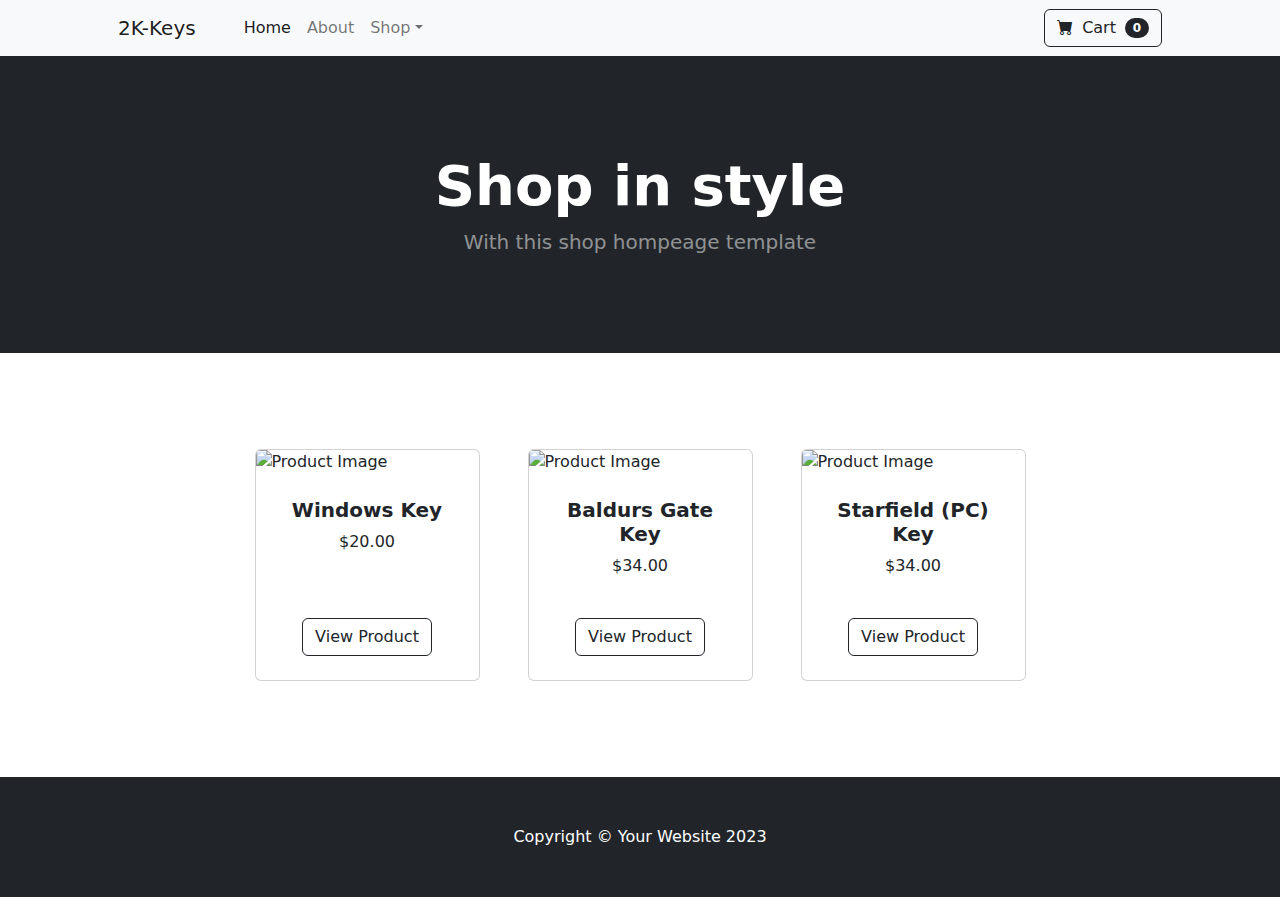
==== index.html @ 078dda87 "Initial Template Site" ====
<!DOCTYPE html>
<html lang="en">
    <head>
        <meta charset="utf-8" />
        <meta name="viewport" content="width=device-width, initial-scale=1, shrink-to-fit=no" />
        <meta name="description" content="" />
        <meta name="author" content="" />
        <title>Shop Homepage - Start Bootstrap Template</title>
        <!-- Favicon-->
        <link rel="icon" type="image/x-icon" href="assets/favicon.ico" />
        <!-- Bootstrap icons-->
        <link href="https://cdn.jsdelivr.net/npm/bootstrap-icons@1.5.0/font/bootstrap-icons.css" rel="stylesheet" />
        <!-- Core theme CSS (includes Bootstrap)-->
        <link href="css/styles.css" rel="stylesheet" />
    </head>
    <body>
        <!-- Navigation-->
        <nav class="navbar navbar-expand-lg navbar-light bg-light">
            <div class="container px-4 px-lg-5">
                <a class="navbar-brand" href="#!">2K-Keys</a>
                <button class="navbar-toggler" type="button" data-bs-toggle="collapse" data-bs-target="#navbarSupportedContent" aria-controls="navbarSupportedContent" aria-expanded="false" aria-label="Toggle navigation"><span class="navbar-toggler-icon"></span></button>
                <div class="collapse navbar-collapse" id="navbarSupportedContent">
                    <ul class="navbar-nav me-auto mb-2 mb-lg-0 ms-lg-4">
                        <li class="nav-item"><a class="nav-link active" aria-current="page" href="#!">Home</a></li>
                        <li class="nav-item"><a class="nav-link" href="#!">About</a></li>
                        <li class="nav-item dropdown">
                            <a class="nav-link dropdown-toggle" id="navbarDropdown" href="#" role="button" data-bs-toggle="dropdown" aria-expanded="false">Shop</a>
                            <ul class="dropdown-menu" aria-labelledby="navbarDropdown">
                                <li><a class="dropdown-item" href="#!">All Products</a></li>
                                <li><hr class="dropdown-divider" /></li>
                                <li><a class="dropdown-item" href="#!">Popular Items</a></li>
                                <li><a class="dropdown-item" href="#!">New Arrivals</a></li>
                            </ul>
                        </li>
                    </ul>
                    <form class="d-flex">
                        <button class="btn btn-outline-dark" type="submit">
                            <i class="bi-cart-fill me-1"></i>
                            Cart
                            <span class="badge bg-dark text-white ms-1 rounded-pill">0</span>
                        </button>
                    </form>
                </div>
            </div>
        </nav>
        <!-- Header-->
        <header class="bg-dark py-5">
            <div class="container px-4 px-lg-5 my-5">
                <div class="text-center text-white">
                    <h1 class="display-4 fw-bolder">Shop in style</h1>
                    <p class="lead fw-normal text-white-50 mb-0">With this shop hompeage template</p>
                </div>
            </div>
        </header>
        <!-- Section-->
        <section class="py-5">
            <div class="container px-4 px-lg-5 mt-5">
                <div class="row gx-4 gx-lg-5 row-cols-2 row-cols-md-3 row-cols-xl-4 justify-content-center" id="product-container">
                    <!-- Product cards should dynamically be added here -->
                </div>
            </div>
        </section>
        <!-- Footer-->
        <footer class="py-5 bg-dark">
            <div class="container"><p class="m-0 text-center text-white">Copyright &copy; Your Website 2023</p></div>
        </footer>
        <!-- Bootstrap core JS-->
        <script src="https://cdn.jsdelivr.net/npm/bootstrap@5.2.3/dist/js/bootstrap.bundle.min.js"></script>
        <!-- Core theme JS-->
        <script src="js/scripts.js"></script>
    </body>
</html>
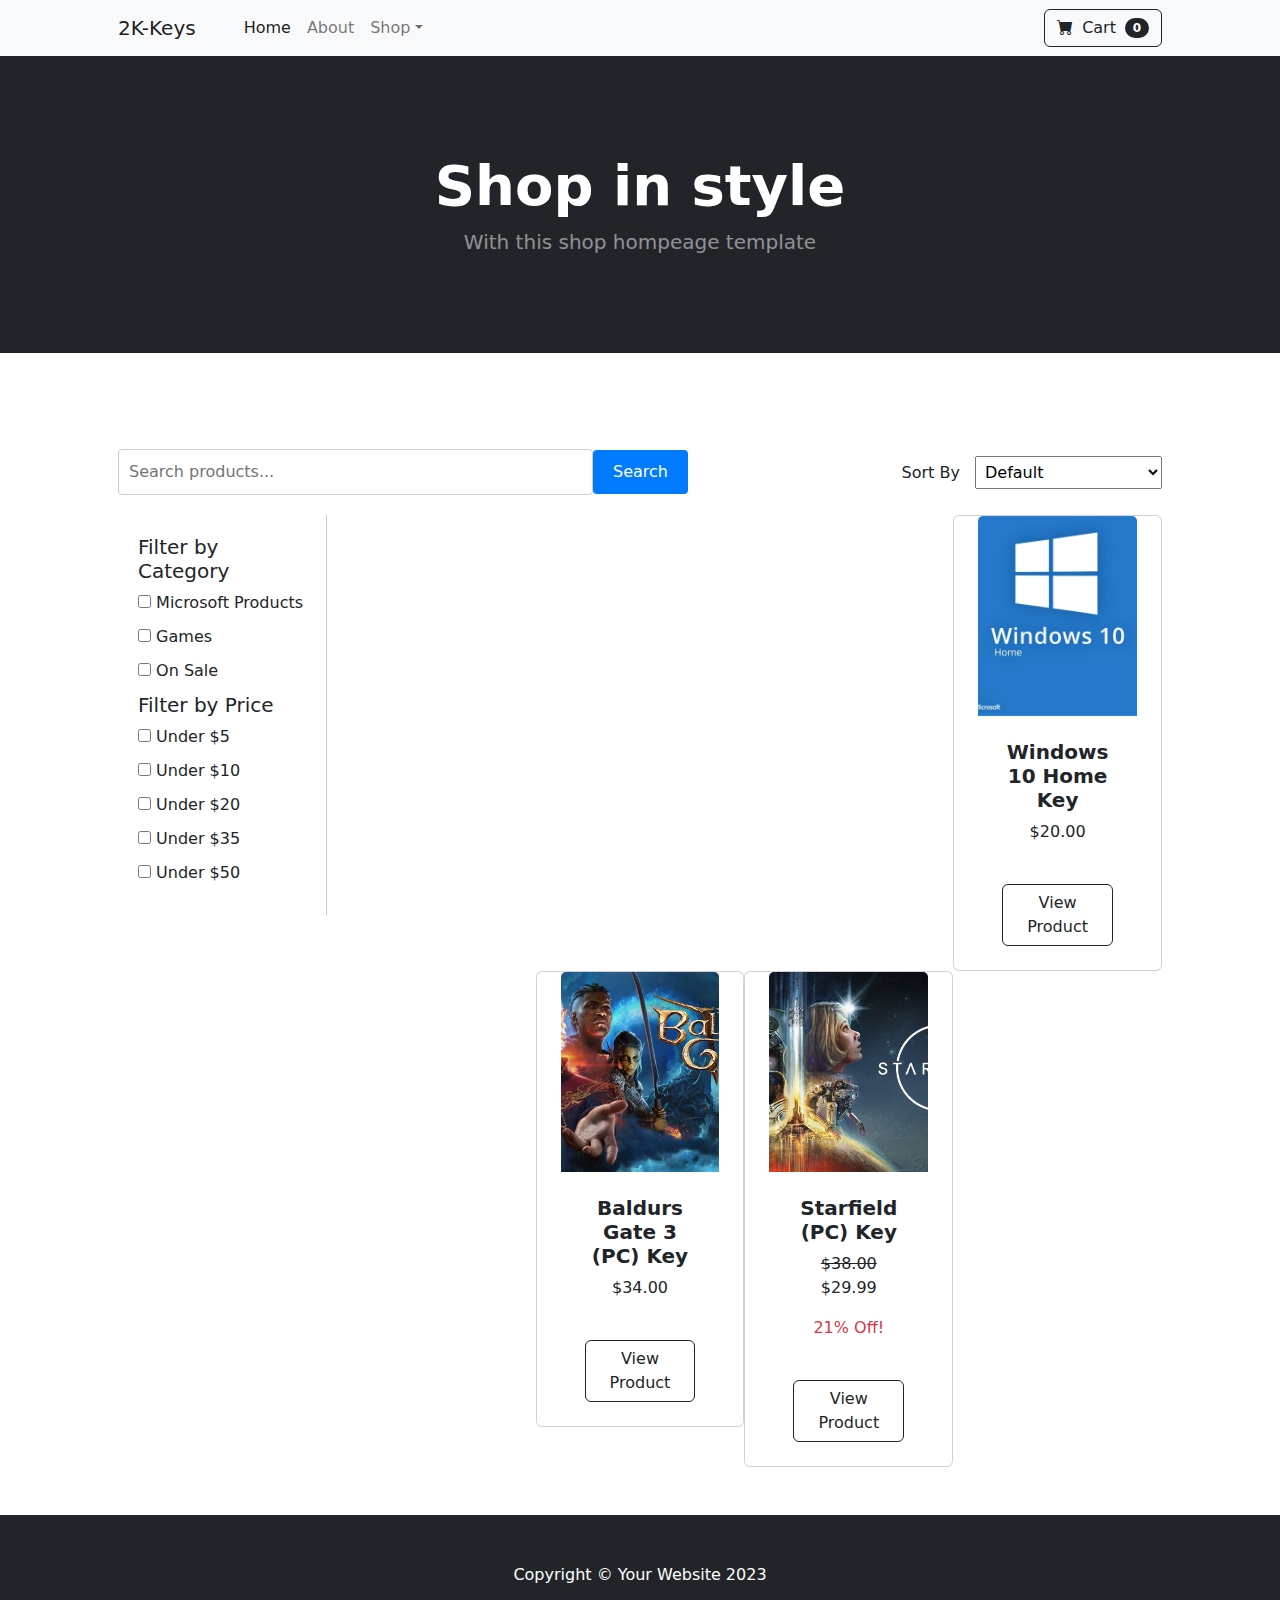
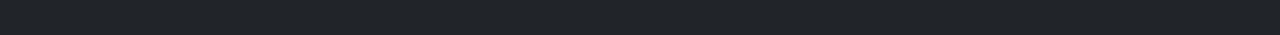
==== commit d6a4feb5: "Functional Filter System" ====
--- a/index.html
+++ b/index.html
@@ -55,6 +55,58 @@
         <!-- Section-->
         <section class="py-5">
             <div class="container px-4 px-lg-5 mt-5">
+                <div class="search-container">
+                    <div class="search-bar">
+                        <input type="text" id="search-input" placeholder="Search products...">
+                        <button id="search-button">Search</button>
+                    </div>
+                    <div class="sort-container">
+                        <label for="sort-select">Sort By </label>
+                        <select id="sort-select">
+                            <option value="default">Default</option>
+                            <option value="price-low-to-high">Price - Lowest First</option>
+                            <option value="price-high-to-low">Price - Highest First</option>
+                            <!-- Add more sorting options if needed -->
+                        </select>
+                    </div>
+                </div>
+                <div class="filters">
+                    <h5>Filter by Category</h5>
+                    <label>
+                        <input type="checkbox" name="category" value="microsoft">
+                        Microsoft Products
+                    </label>
+                    <label>
+                        <input type="checkbox" name="category" value="game">
+                        Games
+                    </label>
+                    <label>
+                        <input type="checkbox" name="category" value="sale">
+                        On Sale
+                    </label>
+                    <!-- Add more checkboxes for other categories -->
+                    <h5>Filter by Price</h5>
+                    <label>
+                        <input type="checkbox" name="price" value="5">
+                        Under $5
+                    </label>
+                    <label>
+                        <input type="checkbox" name="price" value="10">
+                        Under $10
+                    </label>
+                    <label>
+                        <input type="checkbox" name="price" value="20">
+                        Under $20
+                    </label>
+                    <label>
+                        <input type="checkbox" name="price" value="35">
+                        Under $35
+                    </label>
+                    <label>
+                        <input type="checkbox" name="price" value="50">
+                        Under $50
+                    </label>
+                </div>
                 <div class="row gx-4 gx-lg-5 row-cols-2 row-cols-md-3 row-cols-xl-4 justify-content-center" id="product-container">
                     <!-- Product cards should dynamically be added here -->
                 </div>
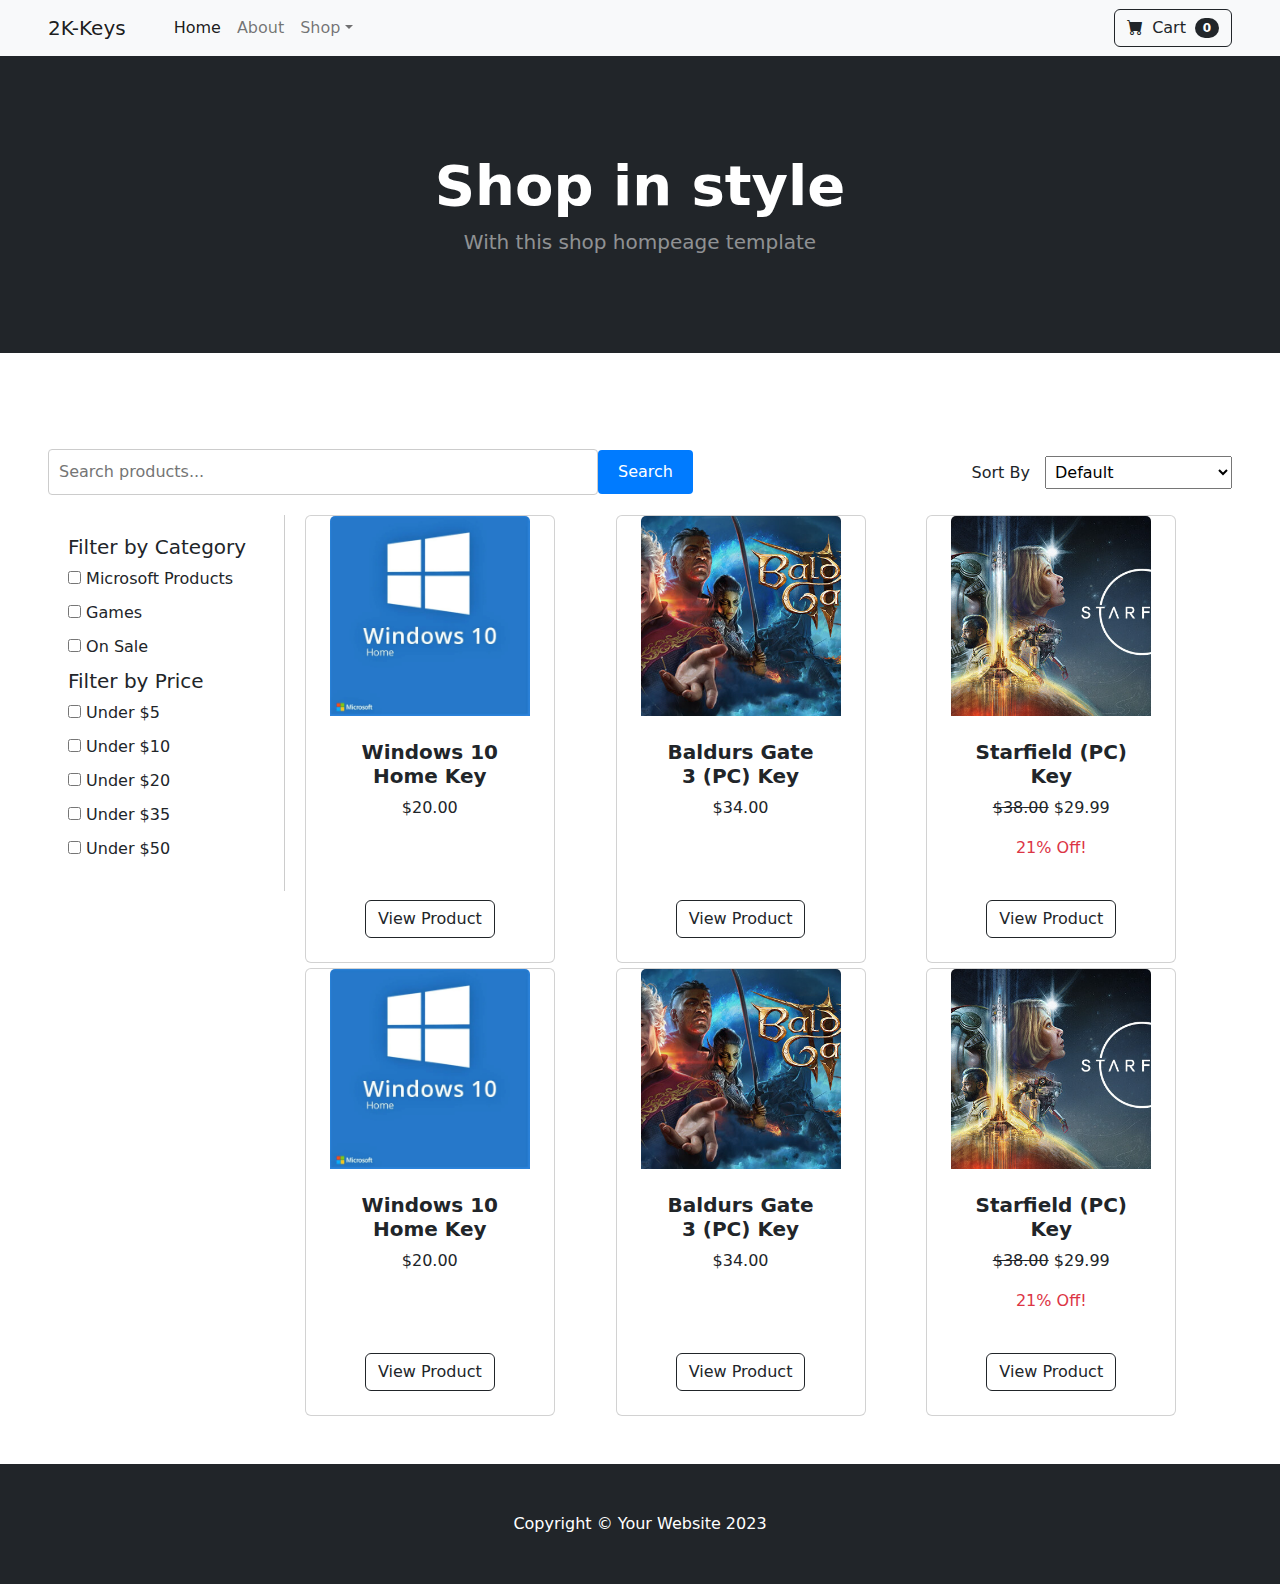
==== commit c4995d78: "Search, Filters, Sorting, and Formatting" ====
--- a/index.html
+++ b/index.html
@@ -57,7 +57,10 @@
             <div class="container px-4 px-lg-5 mt-5">
                 <div class="search-container">
                     <div class="search-bar">
-                        <input type="text" id="search-input" placeholder="Search products...">
+						<div class="search-input-container">
+							<input type="text" id="search-input" placeholder="Search products...">
+							<span id="clear-button" class="clear-button">X</span>
+						</div>
                         <button id="search-button">Search</button>
                     </div>
                     <div class="sort-container">
@@ -70,7 +73,7 @@
                         </select>
                     </div>
                 </div>
-                <div class="filters">
+                <div class="filters" id="filter">
                     <h5>Filter by Category</h5>
                     <label>
                         <input type="checkbox" name="category" value="microsoft">
@@ -107,7 +110,7 @@
                         Under $50
                     </label>
                 </div>
-                <div class="row gx-4 gx-lg-5 row-cols-2 row-cols-md-3 row-cols-xl-4 justify-content-center" id="product-container">
+                <div class="row gx-4 gx-lg-5 justify-content-center" id="product-container">
                     <!-- Product cards should dynamically be added here -->
                 </div>
             </div>
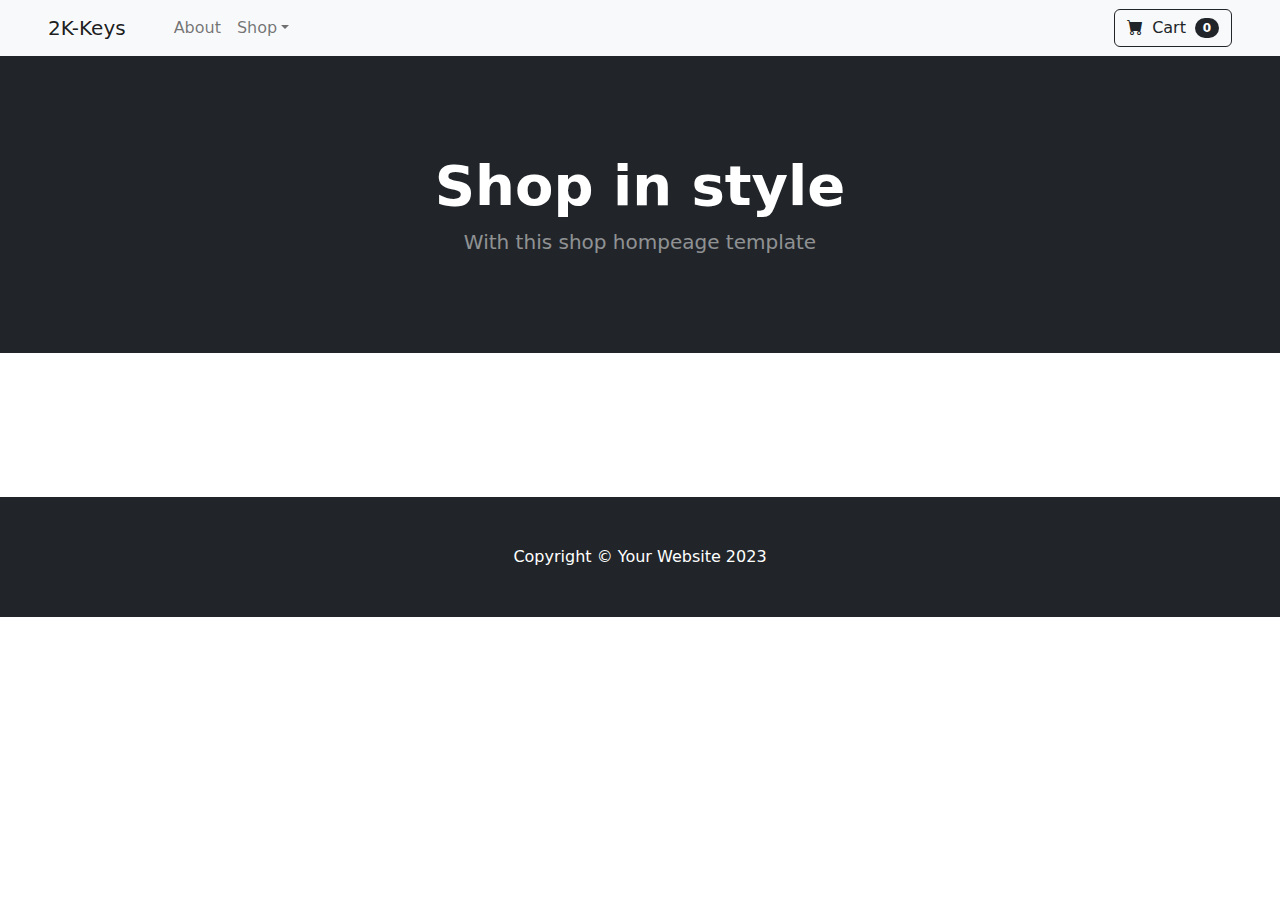
==== commit 727422d6: "Breadcrumbs pt1" ====
--- a/index.html
+++ b/index.html
@@ -17,16 +17,15 @@
         <!-- Navigation-->
         <nav class="navbar navbar-expand-lg navbar-light bg-light">
             <div class="container px-4 px-lg-5">
-                <a class="navbar-brand" href="#!">2K-Keys</a>
+                <a class="navbar-brand" href="index.html">2K-Keys</a>
                 <button class="navbar-toggler" type="button" data-bs-toggle="collapse" data-bs-target="#navbarSupportedContent" aria-controls="navbarSupportedContent" aria-expanded="false" aria-label="Toggle navigation"><span class="navbar-toggler-icon"></span></button>
                 <div class="collapse navbar-collapse" id="navbarSupportedContent">
                     <ul class="navbar-nav me-auto mb-2 mb-lg-0 ms-lg-4">
-                        <li class="nav-item"><a class="nav-link active" aria-current="page" href="#!">Home</a></li>
                         <li class="nav-item"><a class="nav-link" href="#!">About</a></li>
                         <li class="nav-item dropdown">
                             <a class="nav-link dropdown-toggle" id="navbarDropdown" href="#" role="button" data-bs-toggle="dropdown" aria-expanded="false">Shop</a>
                             <ul class="dropdown-menu" aria-labelledby="navbarDropdown">
-                                <li><a class="dropdown-item" href="#!">All Products</a></li>
+                                <li><a class="dropdown-item" href="html/shopPage.html">All Products</a></li>
                                 <li><hr class="dropdown-divider" /></li>
                                 <li><a class="dropdown-item" href="#!">Popular Items</a></li>
                                 <li><a class="dropdown-item" href="#!">New Arrivals</a></li>
@@ -55,64 +54,7 @@
         <!-- Section-->
         <section class="py-5">
             <div class="container px-4 px-lg-5 mt-5">
-                <div class="search-container">
-                    <div class="search-bar">
-						<div class="search-input-container">
-							<input type="text" id="search-input" placeholder="Search products...">
-							<span id="clear-button" class="clear-button">X</span>
-						</div>
-                        <button id="search-button">Search</button>
-                    </div>
-                    <div class="sort-container">
-                        <label for="sort-select">Sort By </label>
-                        <select id="sort-select">
-                            <option value="default">Default</option>
-                            <option value="price-low-to-high">Price - Lowest First</option>
-                            <option value="price-high-to-low">Price - Highest First</option>
-                            <!-- Add more sorting options if needed -->
-                        </select>
-                    </div>
-                </div>
-                <div class="filters" id="filter">
-                    <h5>Filter by Category</h5>
-                    <label>
-                        <input type="checkbox" name="category" value="microsoft">
-                        Microsoft Products
-                    </label>
-                    <label>
-                        <input type="checkbox" name="category" value="game">
-                        Games
-                    </label>
-                    <label>
-                        <input type="checkbox" name="category" value="sale">
-                        On Sale
-                    </label>
-                    <!-- Add more checkboxes for other categories -->
-                    <h5>Filter by Price</h5>
-                    <label>
-                        <input type="checkbox" name="price" value="5">
-                        Under $5
-                    </label>
-                    <label>
-                        <input type="checkbox" name="price" value="10">
-                        Under $10
-                    </label>
-                    <label>
-                        <input type="checkbox" name="price" value="20">
-                        Under $20
-                    </label>
-                    <label>
-                        <input type="checkbox" name="price" value="35">
-                        Under $35
-                    </label>
-                    <label>
-                        <input type="checkbox" name="price" value="50">
-                        Under $50
-                    </label>
-                </div>
-                <div class="row gx-4 gx-lg-5 justify-content-center" id="product-container">
-                    <!-- Product cards should dynamically be added here -->
-                </div>
+                
             </div>
         </section>
         <!-- Footer-->
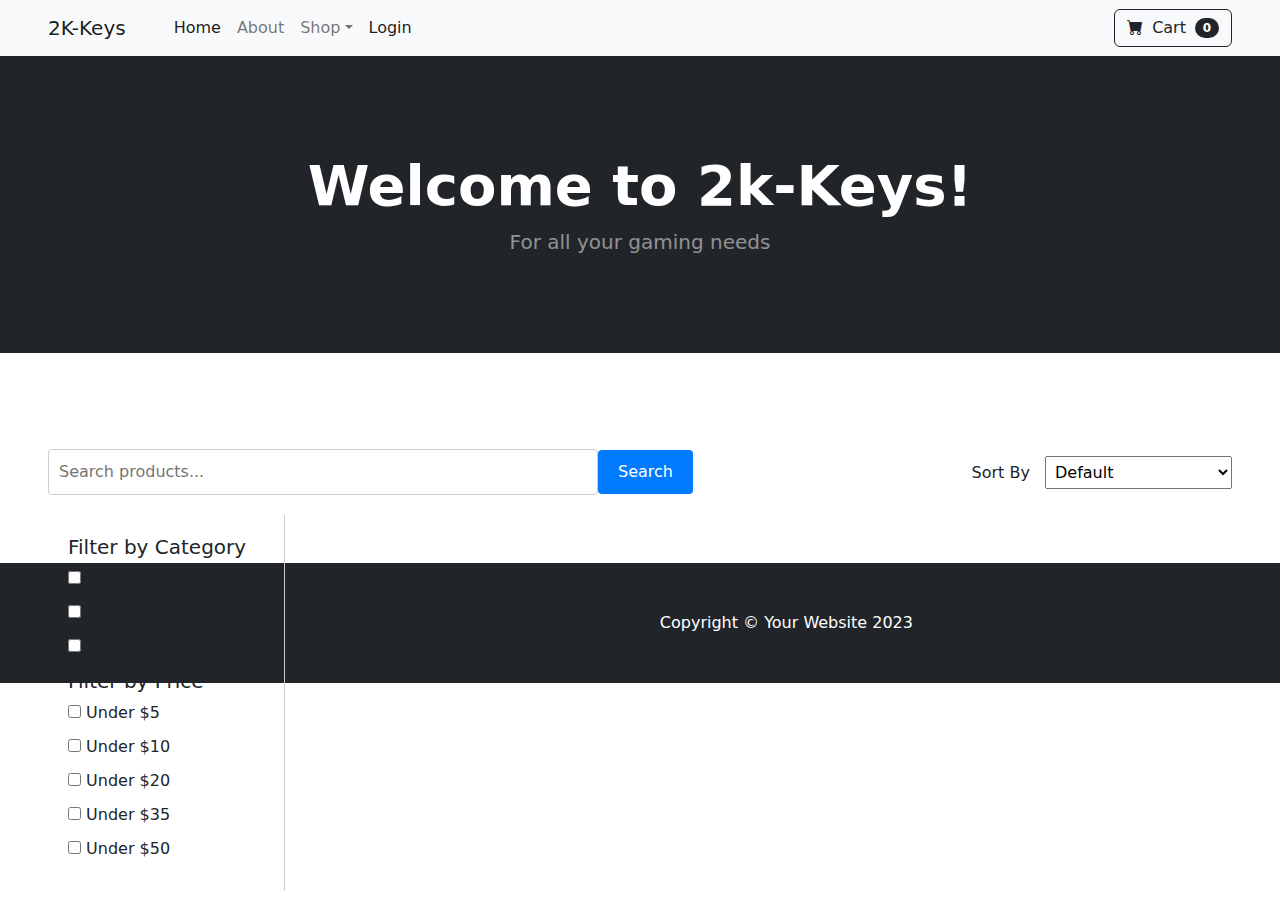
==== commit 11f07dff: "Update index.html" ====
--- a/index.html
+++ b/index.html
@@ -5,7 +5,7 @@
         <meta name="viewport" content="width=device-width, initial-scale=1, shrink-to-fit=no" />
         <meta name="description" content="" />
         <meta name="author" content="" />
-        <title>Shop Homepage - Start Bootstrap Template</title>
+        <title>Shop Homepage - 2K-Keys</title>
         <!-- Favicon-->
         <link rel="icon" type="image/x-icon" href="assets/favicon.ico" />
         <!-- Bootstrap icons-->
@@ -17,20 +17,22 @@
         <!-- Navigation-->
         <nav class="navbar navbar-expand-lg navbar-light bg-light">
             <div class="container px-4 px-lg-5">
-                <a class="navbar-brand" href="index.html">2K-Keys</a>
+                <a class="navbar-brand" href="#!">2K-Keys</a>
                 <button class="navbar-toggler" type="button" data-bs-toggle="collapse" data-bs-target="#navbarSupportedContent" aria-controls="navbarSupportedContent" aria-expanded="false" aria-label="Toggle navigation"><span class="navbar-toggler-icon"></span></button>
                 <div class="collapse navbar-collapse" id="navbarSupportedContent">
                     <ul class="navbar-nav me-auto mb-2 mb-lg-0 ms-lg-4">
+                        <li class="nav-item"><a class="nav-link active" aria-current="page" href="#!">Home</a></li>
                         <li class="nav-item"><a class="nav-link" href="#!">About</a></li>
                         <li class="nav-item dropdown">
                             <a class="nav-link dropdown-toggle" id="navbarDropdown" href="#" role="button" data-bs-toggle="dropdown" aria-expanded="false">Shop</a>
                             <ul class="dropdown-menu" aria-labelledby="navbarDropdown">
-                                <li><a class="dropdown-item" href="html/shopPage.html">All Products</a></li>
+                                <li><a class="dropdown-item" href="#!">All Products</a></li>
                                 <li><hr class="dropdown-divider" /></li>
                                 <li><a class="dropdown-item" href="#!">Popular Items</a></li>
                                 <li><a class="dropdown-item" href="#!">New Arrivals</a></li>
                             </ul>
                         </li>
+						<li class="nav-item"> <a class="nav-link active" href="create-account.html">Login</a></li>
                     </ul>
                     <form class="d-flex">
                         <button class="btn btn-outline-dark" type="submit">
@@ -46,15 +48,72 @@
         <header class="bg-dark py-5">
             <div class="container px-4 px-lg-5 my-5">
                 <div class="text-center text-white">
-                    <h1 class="display-4 fw-bolder">Shop in style</h1>
-                    <p class="lead fw-normal text-white-50 mb-0">With this shop hompeage template</p>
+                    <h1 class="display-4 fw-bolder">Welcome to 2k-Keys!</h1>
+                    <p class="lead fw-normal text-white-50 mb-0">For all your gaming needs</p>
                 </div>
             </div>
         </header>
         <!-- Section-->
         <section class="py-5">
             <div class="container px-4 px-lg-5 mt-5">
-                
+                <div class="search-container">
+                    <div class="search-bar">
+						<div class="search-input-container">
+							<input type="text" id="search-input" placeholder="Search products...">
+							<span id="clear-button" class="clear-button">X</span>
+						</div>
+                        <button id="search-button">Search</button>
+                    </div>
+                    <div class="sort-container">
+                        <label for="sort-select">Sort By </label>
+                        <select id="sort-select">
+                            <option value="default">Default</option>
+                            <option value="price-low-to-high">Price - Lowest First</option>
+                            <option value="price-high-to-low">Price - Highest First</option>
+                            <!-- Add more sorting options if needed -->
+                        </select>
+                    </div>
+                </div>
+                <div class="filters" id="filter">
+                    <h5>Filter by Category</h5>
+                    <label>
+                        <input type="checkbox" name="category" value="microsoft">
+                        Microsoft Products
+                    </label>
+                    <label>
+                        <input type="checkbox" name="category" value="game">
+                        Games
+                    </label>
+                    <label>
+                        <input type="checkbox" name="category" value="sale">
+                        On Sale
+                    </label>
+                    <!-- Add more checkboxes for other categories -->
+                    <h5>Filter by Price</h5>
+                    <label>
+                        <input type="checkbox" name="price" value="5">
+                        Under $5
+                    </label>
+                    <label>
+                        <input type="checkbox" name="price" value="10">
+                        Under $10
+                    </label>
+                    <label>
+                        <input type="checkbox" name="price" value="20">
+                        Under $20
+                    </label>
+                    <label>
+                        <input type="checkbox" name="price" value="35">
+                        Under $35
+                    </label>
+                    <label>
+                        <input type="checkbox" name="price" value="50">
+                        Under $50
+                    </label>
+                </div>
+                <div class="row gx-4 gx-lg-5 justify-content-center" id="product-container">
+                    <!-- Product cards should dynamically be added here -->
+                </div>
             </div>
         </section>
         <!-- Footer-->
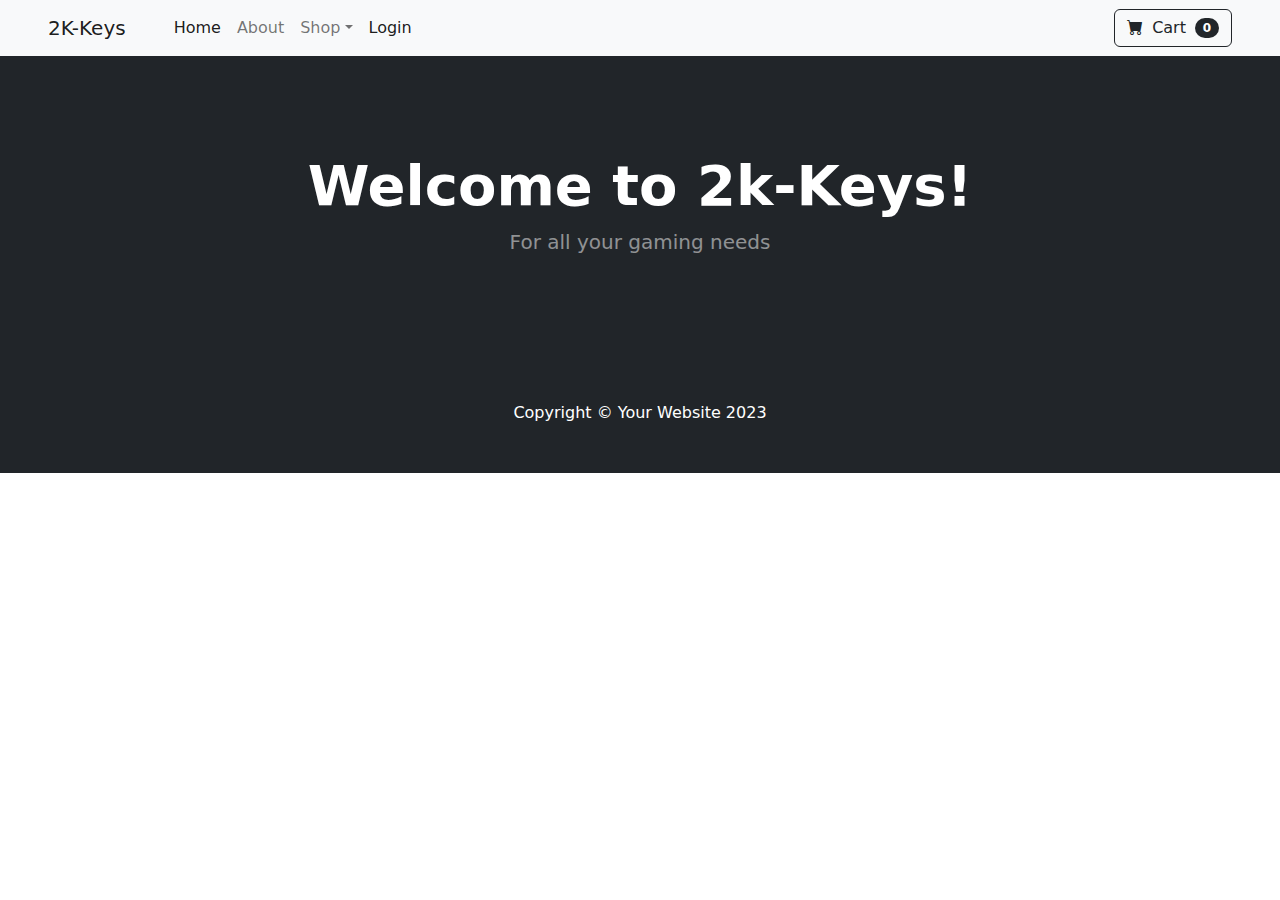
==== commit feed4bb6: "Cart and Checkout pt 2" ====
--- a/index.html
+++ b/index.html
@@ -21,18 +21,18 @@
                 <button class="navbar-toggler" type="button" data-bs-toggle="collapse" data-bs-target="#navbarSupportedContent" aria-controls="navbarSupportedContent" aria-expanded="false" aria-label="Toggle navigation"><span class="navbar-toggler-icon"></span></button>
                 <div class="collapse navbar-collapse" id="navbarSupportedContent">
                     <ul class="navbar-nav me-auto mb-2 mb-lg-0 ms-lg-4">
-                        <li class="nav-item"><a class="nav-link active" aria-current="page" href="#!">Home</a></li>
+                        <li class="nav-item"><a class="nav-link active" aria-current="page" href="/index.html">Home</a></li>
                         <li class="nav-item"><a class="nav-link" href="#!">About</a></li>
                         <li class="nav-item dropdown">
                             <a class="nav-link dropdown-toggle" id="navbarDropdown" href="#" role="button" data-bs-toggle="dropdown" aria-expanded="false">Shop</a>
                             <ul class="dropdown-menu" aria-labelledby="navbarDropdown">
-                                <li><a class="dropdown-item" href="#!">All Products</a></li>
+                                <li><a class="dropdown-item" href="html/shopPage.html">All Products</a></li>
                                 <li><hr class="dropdown-divider" /></li>
                                 <li><a class="dropdown-item" href="#!">Popular Items</a></li>
                                 <li><a class="dropdown-item" href="#!">New Arrivals</a></li>
                             </ul>
                         </li>
-						<li class="nav-item"> <a class="nav-link active" href="create-account.html">Login</a></li>
+						<li class="nav-item"> <a class="nav-link active" href="html/login.html">Login</a></li>
                     </ul>
                     <form class="d-flex">
                         <button class="btn btn-outline-dark" type="submit">
@@ -53,69 +53,7 @@
                 </div>
             </div>
         </header>
-        <!-- Section-->
-        <section class="py-5">
-            <div class="container px-4 px-lg-5 mt-5">
-                <div class="search-container">
-                    <div class="search-bar">
-						<div class="search-input-container">
-							<input type="text" id="search-input" placeholder="Search products...">
-							<span id="clear-button" class="clear-button">X</span>
-						</div>
-                        <button id="search-button">Search</button>
-                    </div>
-                    <div class="sort-container">
-                        <label for="sort-select">Sort By </label>
-                        <select id="sort-select">
-                            <option value="default">Default</option>
-                            <option value="price-low-to-high">Price - Lowest First</option>
-                            <option value="price-high-to-low">Price - Highest First</option>
-                            <!-- Add more sorting options if needed -->
-                        </select>
-                    </div>
-                </div>
-                <div class="filters" id="filter">
-                    <h5>Filter by Category</h5>
-                    <label>
-                        <input type="checkbox" name="category" value="microsoft">
-                        Microsoft Products
-                    </label>
-                    <label>
-                        <input type="checkbox" name="category" value="game">
-                        Games
-                    </label>
-                    <label>
-                        <input type="checkbox" name="category" value="sale">
-                        On Sale
-                    </label>
-                    <!-- Add more checkboxes for other categories -->
-                    <h5>Filter by Price</h5>
-                    <label>
-                        <input type="checkbox" name="price" value="5">
-                        Under $5
-                    </label>
-                    <label>
-                        <input type="checkbox" name="price" value="10">
-                        Under $10
-                    </label>
-                    <label>
-                        <input type="checkbox" name="price" value="20">
-                        Under $20
-                    </label>
-                    <label>
-                        <input type="checkbox" name="price" value="35">
-                        Under $35
-                    </label>
-                    <label>
-                        <input type="checkbox" name="price" value="50">
-                        Under $50
-                    </label>
-                </div>
-                <div class="row gx-4 gx-lg-5 justify-content-center" id="product-container">
-                    <!-- Product cards should dynamically be added here -->
-                </div>
-            </div>
-        </section>
+
         <!-- Footer-->
         <footer class="py-5 bg-dark">
             <div class="container"><p class="m-0 text-center text-white">Copyright &copy; Your Website 2023</p></div>
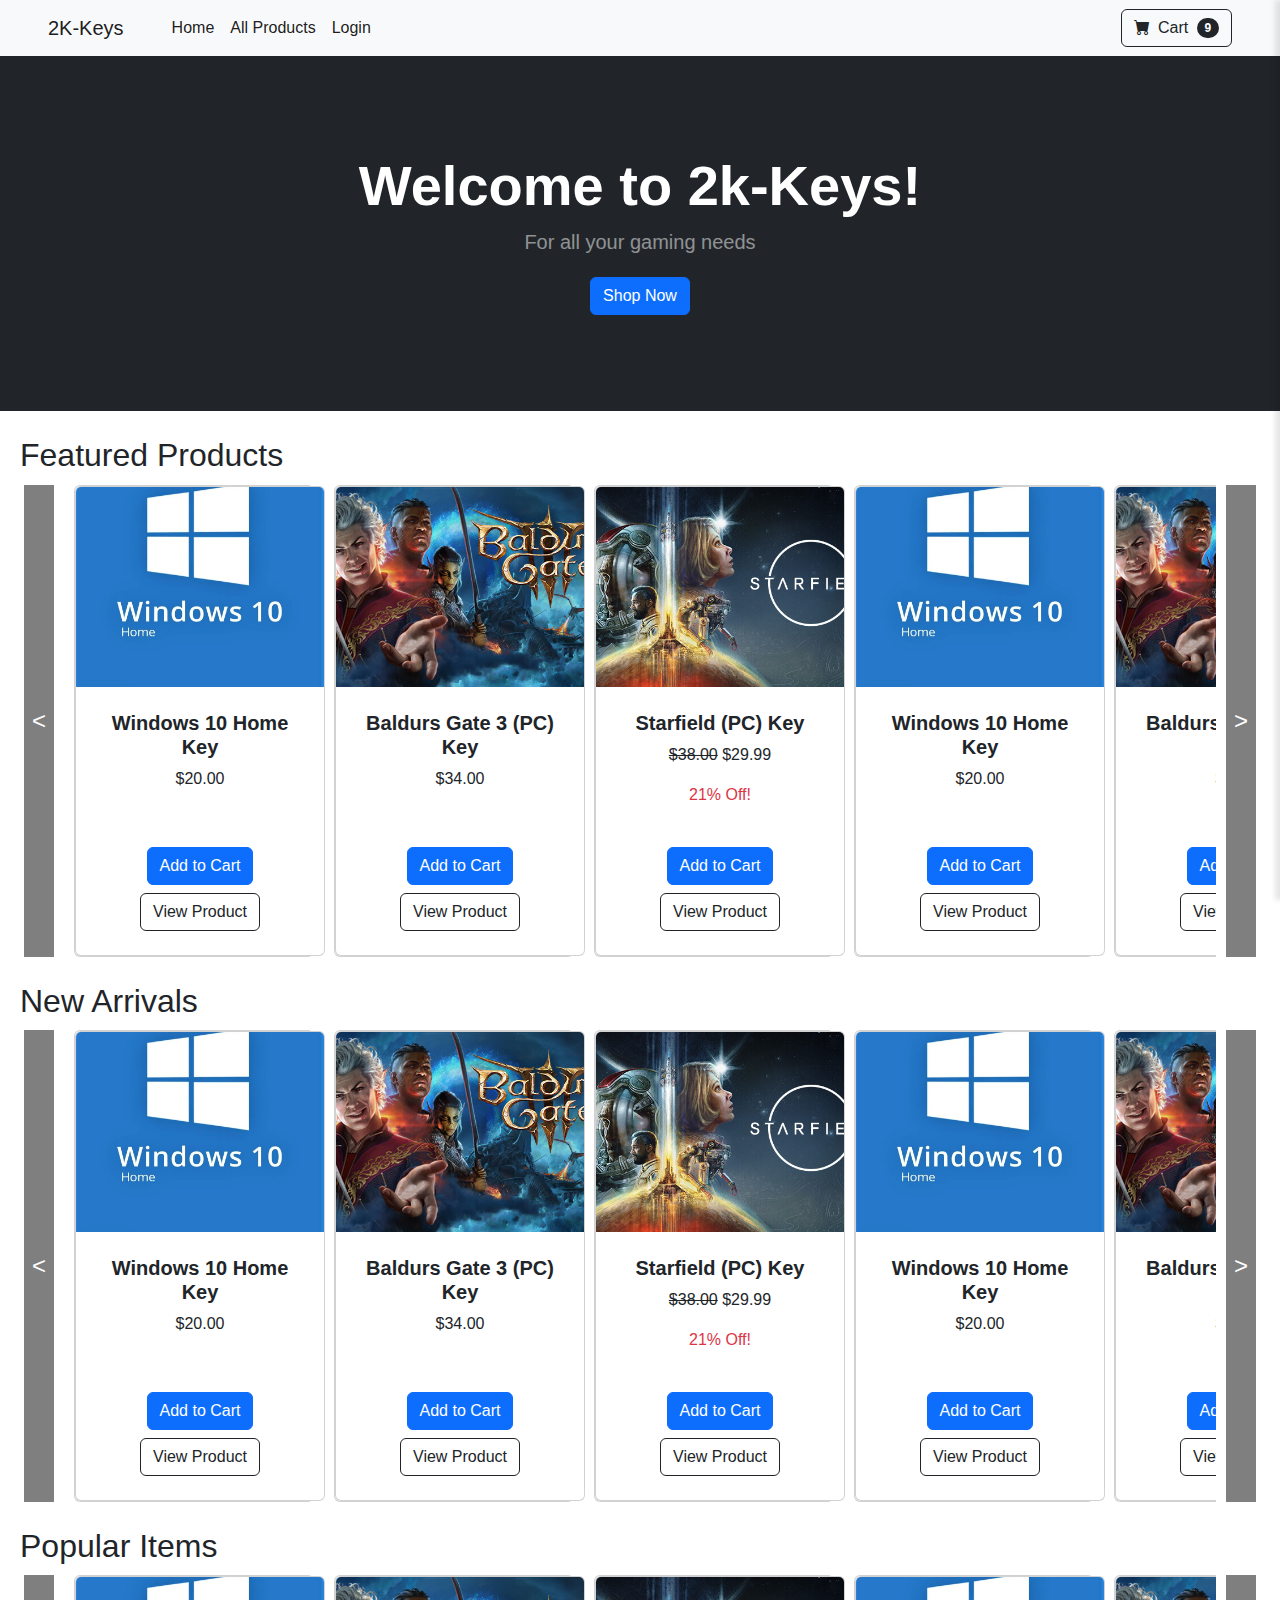
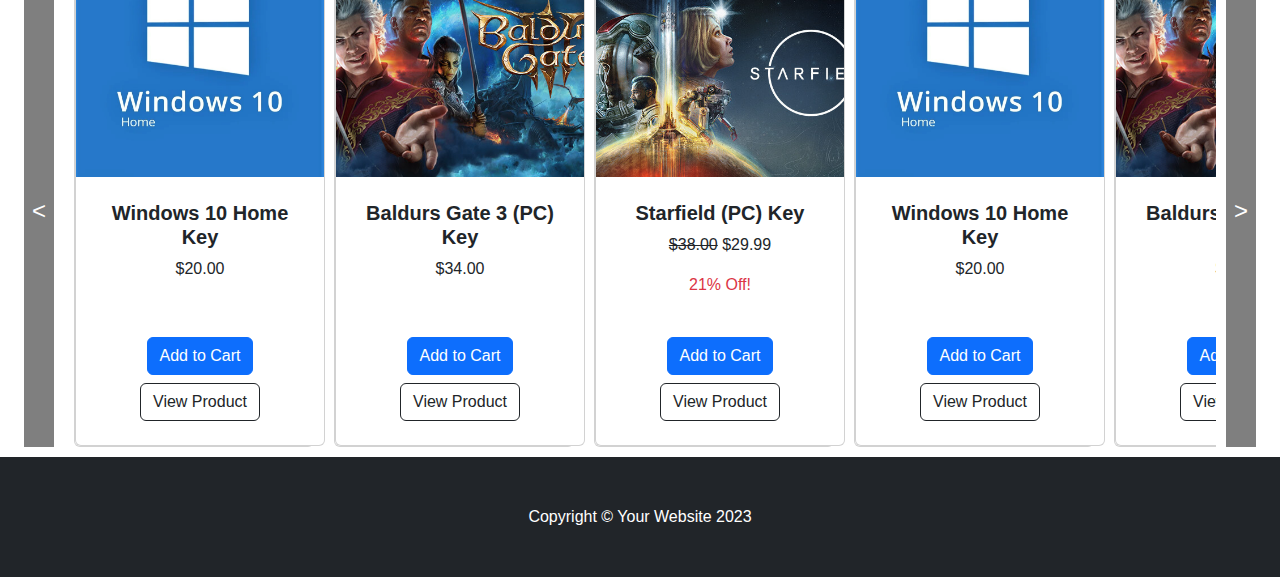
==== commit 3edb977e: "Cart and checkout tweaks, homepage design" ====
--- a/index.html
+++ b/index.html
@@ -22,37 +22,99 @@
                 <div class="collapse navbar-collapse" id="navbarSupportedContent">
                     <ul class="navbar-nav me-auto mb-2 mb-lg-0 ms-lg-4">
                         <li class="nav-item"><a class="nav-link active" aria-current="page" href="/index.html">Home</a></li>
-                        <li class="nav-item"><a class="nav-link" href="#!">About</a></li>
-                        <li class="nav-item dropdown">
-                            <a class="nav-link dropdown-toggle" id="navbarDropdown" href="#" role="button" data-bs-toggle="dropdown" aria-expanded="false">Shop</a>
-                            <ul class="dropdown-menu" aria-labelledby="navbarDropdown">
-                                <li><a class="dropdown-item" href="html/shopPage.html">All Products</a></li>
-                                <li><hr class="dropdown-divider" /></li>
-                                <li><a class="dropdown-item" href="#!">Popular Items</a></li>
-                                <li><a class="dropdown-item" href="#!">New Arrivals</a></li>
-                            </ul>
-                        </li>
-						<li class="nav-item"> <a class="nav-link active" href="html/login.html">Login</a></li>
+                        <li class="nav-item"><a class="nav-link active" href="html/shopPage.html">All Products</a></li>
+                        <li class="nav-item"> <a class="nav-link active" href="html/login.html">Login</a></li>
                     </ul>
-                    <form class="d-flex">
-                        <button class="btn btn-outline-dark" type="submit">
-                            <i class="bi-cart-fill me-1"></i>
-                            Cart
-                            <span class="badge bg-dark text-white ms-1 rounded-pill">0</span>
-                        </button>
-                    </form>
+                                    <!-- Update the cart overlay content to include a list of items -->
+                <div id="cart-overlay">
+					<div id="confirmationModal" class="modal">
+						<div class="modal-content">
+							<p>Are you sure you want to remove this item from the cart?</p>
+							<button id="confirmYes">Yes</button>
+							<button id="confirmNo">No</button>
+						</div>
+					</div>
+                    <button id="close-cart" class="btn-close" aria-label="Close"> </button>
+                    
+                    <div class="cart-text">Cart </div>
+
+                    <!-- Cart content with a list of items -->
+                    <div class="cart-items-list" id="cart-items-list">
+                        <!-- Sample item entry (you can dynamically generate these with JavaScript) -->
+                       
+                    </div>
+                    
+                    <div class="cart-summary">
+                        <span id="subtotalText" class="summary-text">Subtotal:</span>
+                        <div id="checkout-button" class="checkout-button"> Proceed to Checkout </div>
+                    </div>
+
+                    </div>
                 </div>
+                <form class="d-flex">
+                    <button class="btn btn-outline-dark" id="cart-button" type="button">
+                        <i class="bi-cart-fill me-1"></i>
+                        Cart
+                        <span id="cart-badge" class="badge bg-dark text-white ms-1 rounded-pill">0</span>
+                    </button>
+                </form>
+                <div id="popup-message" class="popup-message"></div>
             </div>
-        </nav>
+        </div>
+    </nav>
+        
         <!-- Header-->
         <header class="bg-dark py-5">
             <div class="container px-4 px-lg-5 my-5">
                 <div class="text-center text-white">
                     <h1 class="display-4 fw-bolder">Welcome to 2k-Keys!</h1>
                     <p class="lead fw-normal text-white-50 mb-0">For all your gaming needs</p>
+                    <a href="html/shopPage.html" class="btn btn-primary" style="margin-top:20px;">Shop Now</a>
                 </div>
             </div>
         </header>
+
+        
+        <div class="header-title" style="margin-left: 20px; margin-top: 25px;">
+            <h2>Featured Products</h2>
+        </div>
+        <div class="homepage-container">
+            <div id="prev-btn-featured" class="nav-btn">&lt;</div>
+            
+            <div class="carousel-wrapper">
+                <div id="featured-carousel" class="product-carousel">
+                <!-- Product cards will go here -->
+              </div>
+            </div>
+            
+            <div id="next-btn-featured" class="nav-btn">&gt;</div>
+        </div>
+        <div class="header-title" style="margin-left: 20px; margin-top: 25px;">
+            <h2>New Arrivals</h2>
+        </div>
+        <div class="homepage-container">
+            <div id="prev-btn-new" class="nav-btn">&lt;</div>
+            <div class="carousel-wrapper">
+                <div id="new-carousel" class="product-carousel">
+                <!-- Product cards will go here -->
+              </div>
+            </div>
+            <div id="next-btn-new" class="nav-btn">&gt;</div>
+        </div>
+        <div class="header-title" style="margin-left: 20px; margin-top: 25px;">
+            <h2>Popular Items</h2>
+        </div>
+        <div class="homepage-container">
+            <div id="prev-btn-popular" class="nav-btn">&lt;</div>
+            <div class="carousel-wrapper">
+                <div id="popular-carousel" class="product-carousel">
+                <!-- Product cards will go here -->
+              </div>
+            </div>
+            <div id="next-btn-popular" class="nav-btn">&gt;</div>
+        </div>
+        
+
 
         <!-- Footer-->
         <footer class="py-5 bg-dark">
@@ -62,5 +124,6 @@
         <script src="https://cdn.jsdelivr.net/npm/bootstrap@5.2.3/dist/js/bootstrap.bundle.min.js"></script>
         <!-- Core theme JS-->
         <script src="js/scripts.js"></script>
+        <script src="js/navBarScripts.js"></script>
     </body>
 </html>
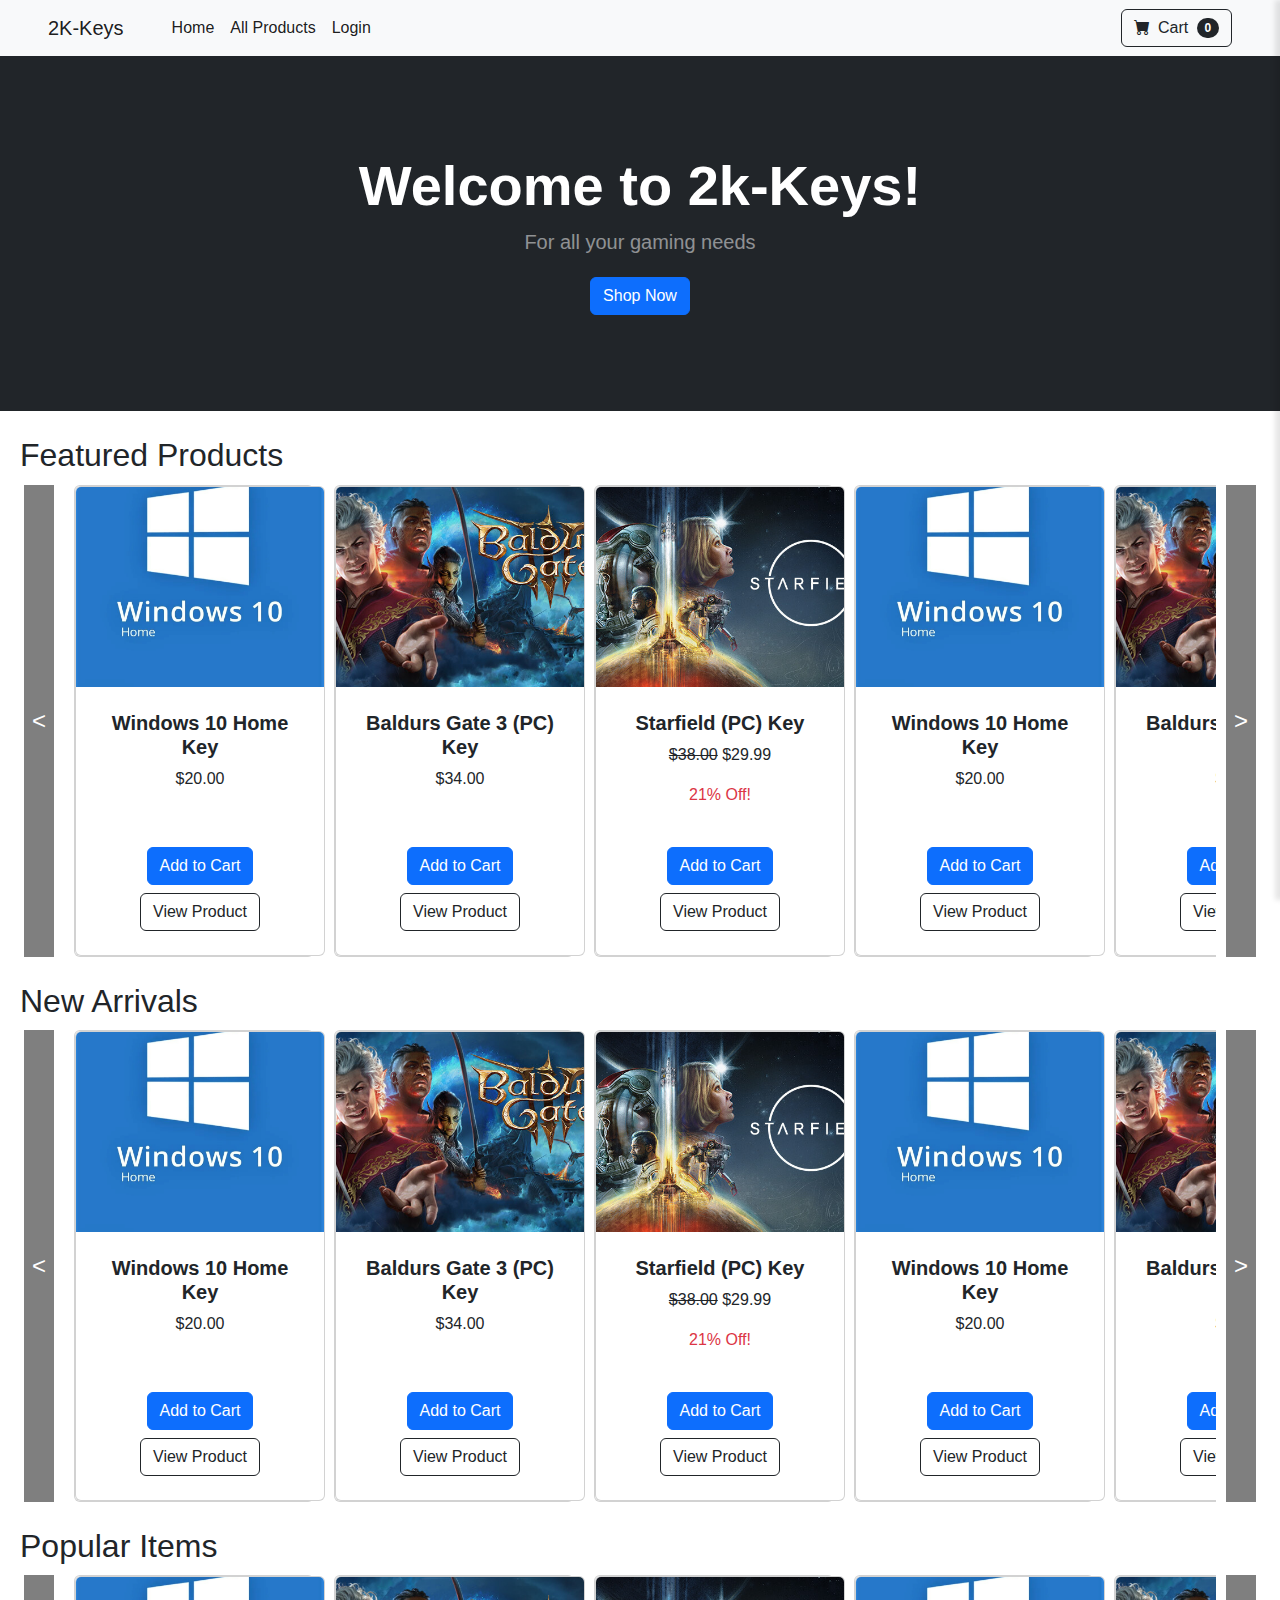
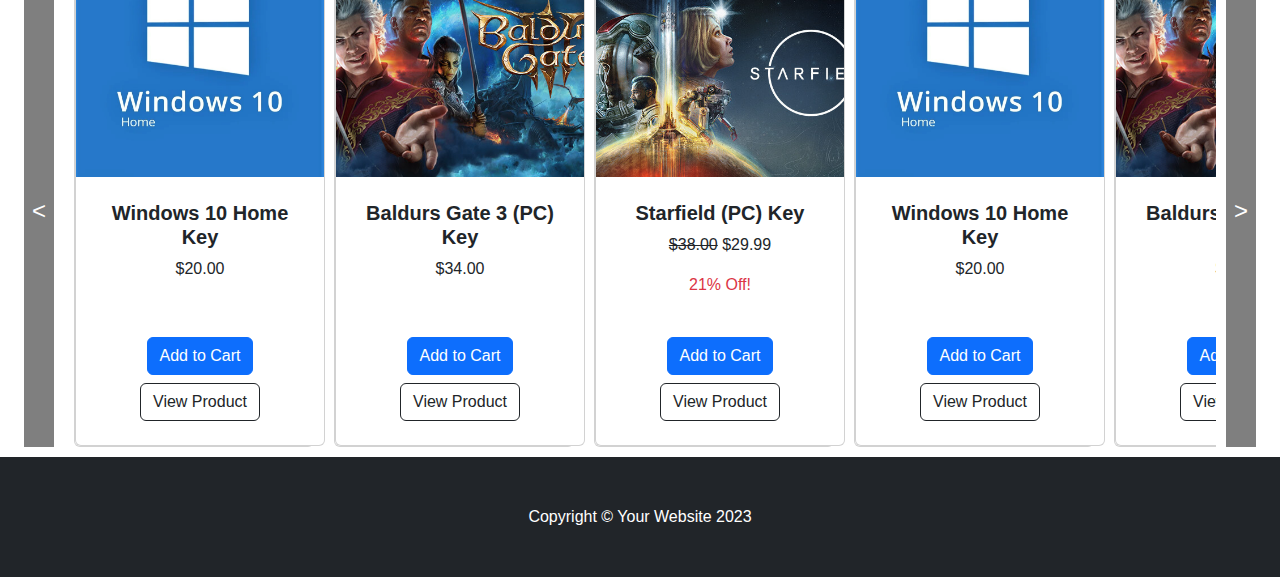
==== commit dc2552f2: "Conversion from using temp data to DB pt 1" ====
--- a/index.html
+++ b/index.html
@@ -12,6 +12,8 @@
         <link href="https://cdn.jsdelivr.net/npm/bootstrap-icons@1.5.0/font/bootstrap-icons.css" rel="stylesheet" />
         <!-- Core theme CSS (includes Bootstrap)-->
         <link href="css/styles.css" rel="stylesheet" />
+        <!-- Include productsService.js -->
+        <script src="js/productService.js"></script>
     </head>
     <body>
         <!-- Navigation-->
